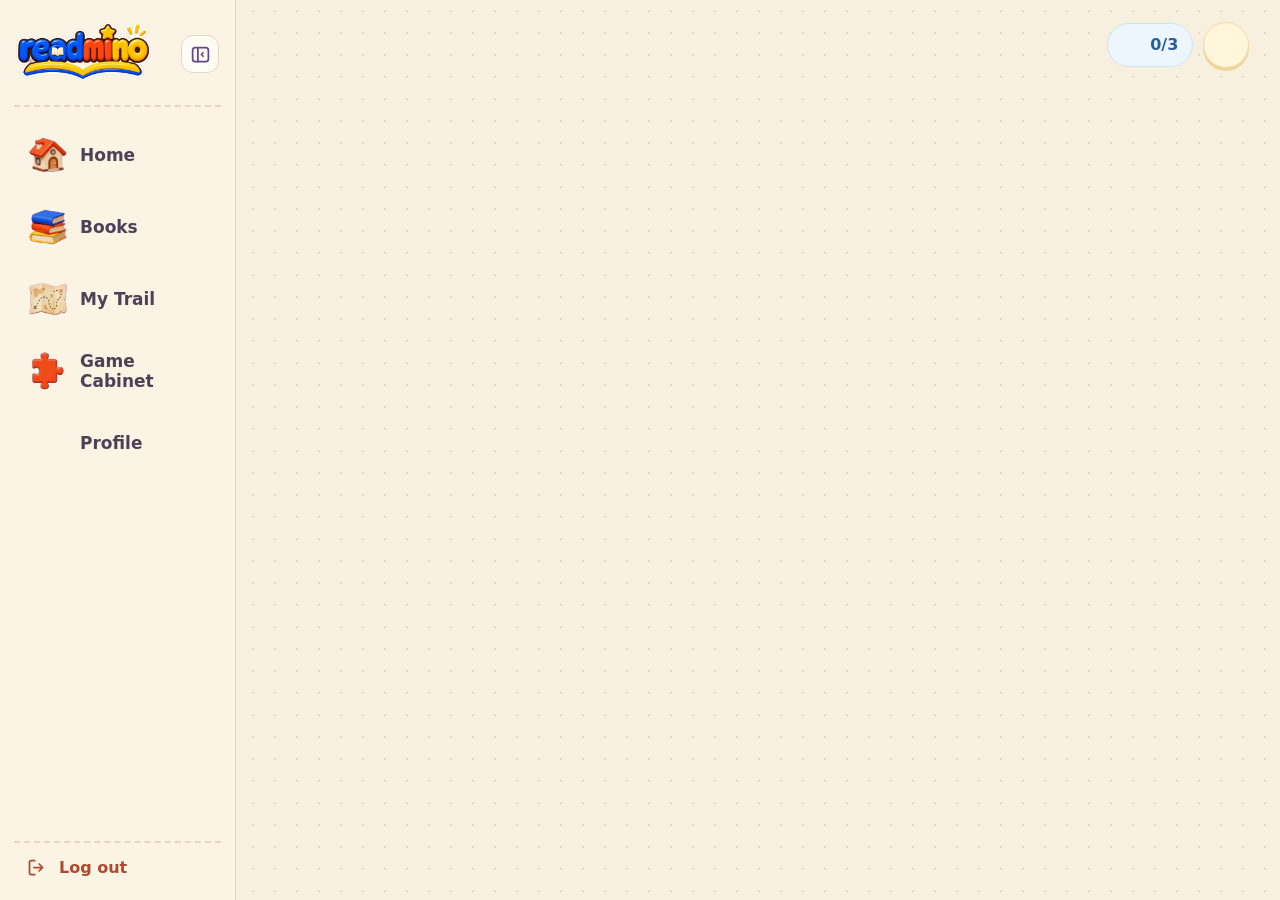
==== index.html @ ed1baeef "Readmino ogrenci area: English version of Okumino ogrenci Co-Authored-By: Claude Opus 5.5 <noreply@a" ====
<!doctype html><html lang="en"><head><meta charset="utf-8"><meta http-equiv="refresh" content="0; url=ogrenci/"><title>Readmino</title><link rel="icon" href="readmino_icon.png"></head><body><a href="ogrenci/">Readmino</a></body></html>
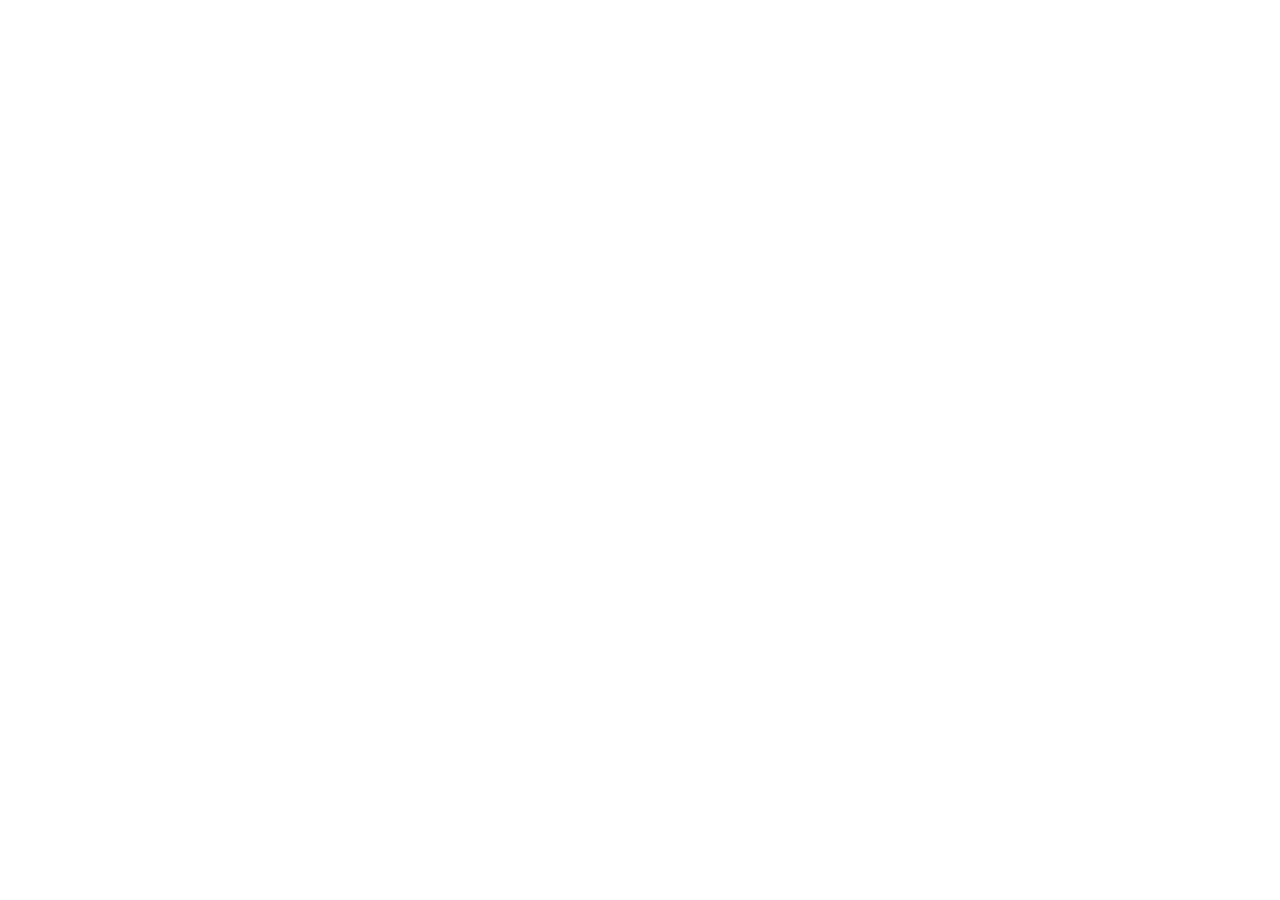
==== commit 7c48ea6f: "Moved to readmino.app: redirect to the new address (keeps the #route) Co-Authored-By: Claude Opus 5." ====
--- a/index.html
+++ b/index.html
@@ -1 +1,3 @@
-<!doctype html><html lang="en"><head><meta charset="utf-8"><meta http-equiv="refresh" content="0; url=ogrenci/"><title>Readmino</title><link rel="icon" href="readmino_icon.png"></head><body><a href="ogrenci/">Readmino</a></body></html>
+<!doctype html><html lang="en"><head><meta charset="utf-8"><title>Readmino</title><meta name="robots" content="noindex">
+<link rel="canonical" href="https://readmino.app/ogrenci/"><script>location.replace('https://readmino.app/ogrenci/' + location.hash);</script>
+<meta http-equiv="refresh" content="0; url=https://readmino.app/ogrenci/"></head><body><a href="https://readmino.app/ogrenci/">Readmino → https://readmino.app/ogrenci/</a></body></html>
